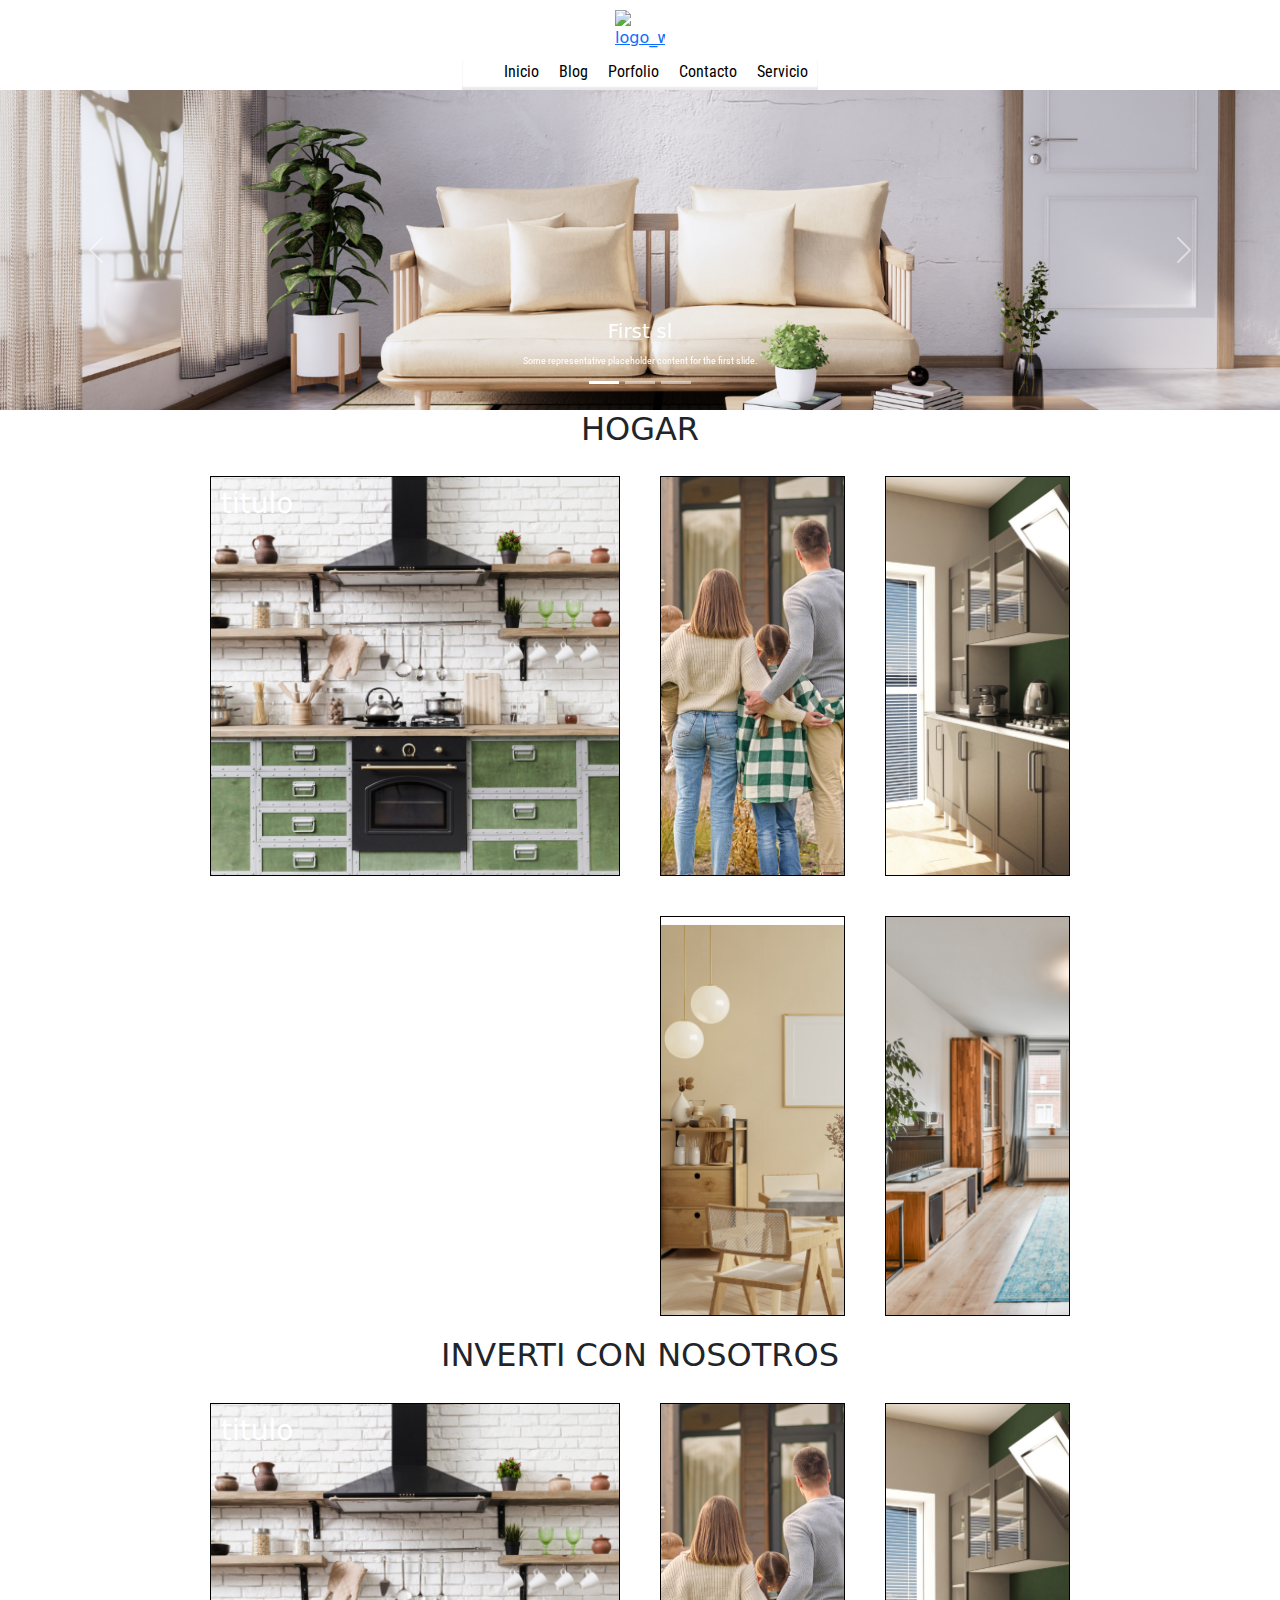
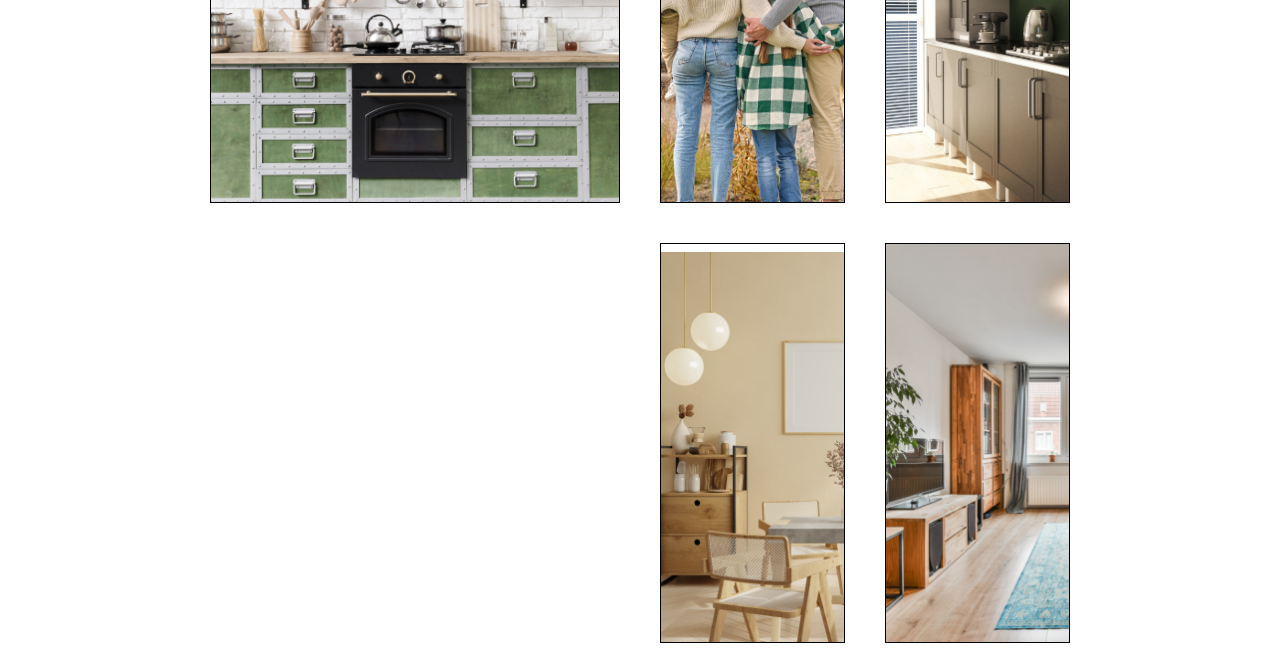
==== Index.html @ 20f2405d "Archivos de la segunda preentrega" ====
<!DOCTYPE html>
<html lang="en">
<head>
    <meta charset="UTF-8">
    <meta name="viewport" content="width=device-width, initial-scale=1.0">
    <link href="https://cdn.jsdelivr.net/npm/bootstrap@5.3.3/dist/css/bootstrap.min.css" rel="stylesheet" integrity="sha384-QWTKZyjpPEjISv5WaRU9OFeRpok6YctnYmDr5pNlyT2bRjXh0JMhjY6hW+ALEwIH" crossorigin="anonymous">
    <link rel="stylesheet" href="estilos.css">
    <title>Document</title>
</head>
<body>

  
    <nav class="navegacion"> 
      <a href="./Index.html" > <img  src="./Resourse/Logo.png" alt="logo_web" ></a>   
      <ul>
        <li><a href="./Index.html">Inicio</a></li>
        <li><a href="./Pages/blog.html">Blog</a></li>
        <li><a href="./Pages/porfolio.html">Porfolio</a></li>
        <li><a href="./Pages/contacto.html">Contacto</a></li>
        <li><a href="./Pages/servicios.html">Servicio</a></li>
       </ul>
       
    </nav>
    <div id="carouselExampleCaptions" class="carousel slide">
      <div class="carousel-indicators">
        <button type="button" data-bs-target="#carouselExampleCaptions" data-bs-slide-to="0" class="active" aria-current="true" aria-label="Slide 1"></button>
        <button type="button" data-bs-target="#carouselExampleCaptions" data-bs-slide-to="1" aria-label="Slide 2"></button>
        <button type="button" data-bs-target="#carouselExampleCaptions" data-bs-slide-to="2" aria-label="Slide 3"></button>
      </div>
      <div class="carousel-inner " >
        <div class="carousel-item active " >
          <img src="./Resourse/Diseño sin título.png" class="sliderTamaño" alt="...">
          <div class="carousel-caption d-none d-md-block">
            <h5>First sl</h5>
            <p>Some representative placeholder content for the first slide.</p>
          </div>
        </div>
        <div class="carousel-item">
          <img src="..." class="d-block w-100" alt="...">
          <div class="carousel-caption d-none d-md-block">
            <h5>Second slide label</h5>
            <p>Some representative placeholder content for the second slide.</p>
          </div>
        </div>
        <div class="carousel-item">
          <img src="..." class="d-block w-100" alt="...">
          <div class="carousel-caption d-none d-md-block">
            <h5>Third slide label</h5>
            <p>Some representative placeholder content for the third slide.</p>
          </div>
        </div>
      </div>
      <button class="carousel-control-prev" type="button" data-bs-target="#carouselExampleCaptions" data-bs-slide="prev">
        <span class="carousel-control-prev-icon" aria-hidden="true"></span>
        <span class="visually-hidden">Previous</span>
      </button>
      <button class="carousel-control-next" type="button" data-bs-target="#carouselExampleCaptions" data-bs-slide="next">
        <span class="carousel-control-next-icon" aria-hidden="true"></span>
        <span class="visually-hidden">Next</span>
      </button>
    </div>
    <h2 class="index-h2">HOGAR</h2>
    <section class="section1">     
      <article class="img-1">
        <h3>titulo</h3>
      </article>
      <article class="img-2">
      </article>
      <article class="img-3">
      </article>
      <article class="img-4">
      </article>
      <article class="img-5">
      </article>

    </section>
    <h2 class="index-h2">INVERTI CON NOSOTROS</h2>
    <section class="section1">     
      <article class="img-1">
        <h3>titulo</h3>
      </article>
      <article class="img-2">
      </article>
      <article class="img-3">
      </article>
      <article class="img-4">
      </article>
      <article class="img-5">
      </article>

    </section>
     

</body>

</html>
---- estilos.css ----
@import url('https://fonts.googleapis.com/css2?family=Roboto+Condensed:wght@100;300&display=swap');

* {
    margin: 0;
    padding: 0;
}

.navegacion {
    display: flex;
    flex-direction: column;
    align-items: center;
}

.navegacion ul {
    list-style: none;
    display: flex;
    align-items: center;
    margin-bottom: 0;
    flex-wrap: wrap;
    box-shadow: inset 0px -3px 2px 0px #00000017;
    justify-content: center;
}

.navegacion ul li {
    margin: 0 10px;
    margin-bottom: 6px;
}

.navegacion a {
    display: flex;
    justify-content: space-around;
}

.navegacion a img {
    width: 50px;
    margin: 10px;
}

.navegacion ul li a {
    font-family: "Roboto Condensed", sans-serif;
    text-decoration: none;
    color: black;
}

.sliderTamaño {
    width: 100%; /* Cambiado de max-width a width */
    margin: auto;
}

.index-h2{
    text-align: center;
}

h1 {
    font-size: 20px;
    text-align: center;
}

p {
    font-family: "Roboto Condensed", sans-serif;
    text-align: center;
    font-size: 10px;
    margin: 10px 2px 2px 2px;
}

.section1 {
    display: grid;
    grid-template-columns: 1fr;
    grid-template-rows: repeat(5, 400px);
    grid-template-areas:
        "img-1"
        "img-2"
        "img-3"
        "img-4"
        "img-5";
    max-width: 900px; /* Ajustado el ancho máximo al 100% para adaptarse al tamaño de la pantalla */
    margin: auto;

}
.img-1 {
    grid-area: img-1;
    background-image: url(./Resourse/5.png);
    background-size: cover;
    color: white;
}

.img-2 {
    grid-area: img-2;
    background-image: url(./Resourse/1.png);
    background-size: cover;
    color: white;
}

.img-3 {
    grid-area: img-3;
    background-image: url(./Resourse/2.png);
    background-size: cover;
    color: white;
}

.img-4 {
    grid-area: img-4;
    background-image: url(./Resourse/3.png);
    background-size: cover;
    color: white;
}

.img-5 {
    grid-area: img-5;
    background-image: url(./Resourse/4.png);
    background-size: cover;
    color: white;
}

article {
    border: 1px solid black;
    margin: 20px;
    padding: 10px;
    background-color: #ffffef;
}

/* Estrategia mobile first */
@media (min-width: 700px) {
    .section1 {  
        grid-template-columns: repeat(4, 1fr);
        grid-template-rows: 1fr; /* Cambiado a repeat(5, 1fr) para dispositivos más grandes */
        grid-template-areas:
        "img-1 img-1 img-2 img-3"
        "img-1 img-1 img-4 img-5";  /* Ajustado el diseño de las áreas para cinco columnas */
        
    }   
}
@media (min-width:700px){
    article{
        border: 1px solid black;
    margin: 20px;
    padding: 10px;
    background-color: #ffffef;
    height: 400px;
    background-size:cover;

    }
}
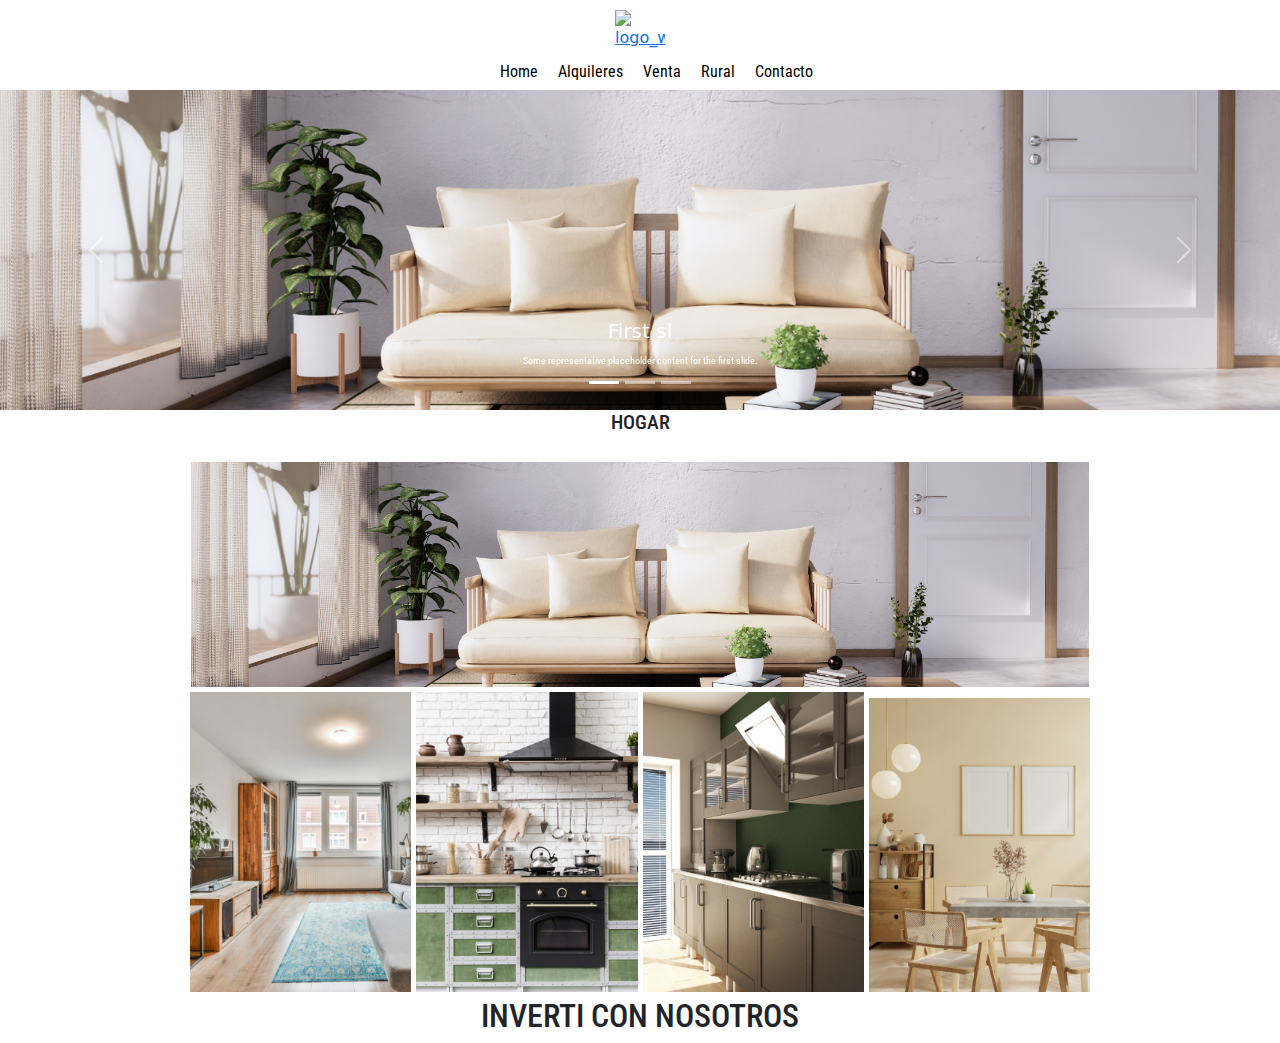
==== commit 12120815: "segunda-pre" ====
--- a/Index.html
+++ b/Index.html
@@ -8,19 +8,16 @@
     <title>Document</title>
 </head>
 <body>
-
-  
-    <nav class="navegacion"> 
+   <nav class="navegacion"> 
       <a href="./Index.html" > <img  src="./Resourse/Logo.png" alt="logo_web" ></a>   
       <ul>
-        <li><a href="./Index.html">Inicio</a></li>
-        <li><a href="./Pages/blog.html">Blog</a></li>
-        <li><a href="./Pages/porfolio.html">Porfolio</a></li>
+        <li><a href="./Index.html">Home</a></li>
+        <li><a href="./Pages/alquileres.html">Alquileres</a></li>
+        <li><a href="./Pages/Venta.html">Venta</a></li>
+        <li><a href="./Pages/Rural.html">Rural</a></li>
         <li><a href="./Pages/contacto.html">Contacto</a></li>
-        <li><a href="./Pages/servicios.html">Servicio</a></li>
-       </ul>
-       
-    </nav>
+     </ul>
+   </nav>
     <div id="carouselExampleCaptions" class="carousel slide">
       <div class="carousel-indicators">
         <button type="button" data-bs-target="#carouselExampleCaptions" data-bs-slide-to="0" class="active" aria-current="true" aria-label="Slide 1"></button>
@@ -59,10 +56,12 @@
         <span class="visually-hidden">Next</span>
       </button>
     </div>
-    <h2 class="index-h2">HOGAR</h2>
+    <h1 class="index-h2">HOGAR</h1>
+    <div class="grid">
+      <img src="./Resourse/Diseño sin título.png" alt="">
+    </div>
     <section class="section1">     
       <article class="img-1">
-        <h3>titulo</h3>
       </article>
       <article class="img-2">
       </article>
@@ -72,23 +71,9 @@
       </article>
       <article class="img-5">
       </article>
-
-    </section>
+   </section>
     <h2 class="index-h2">INVERTI CON NOSOTROS</h2>
-    <section class="section1">     
-      <article class="img-1">
-        <h3>titulo</h3>
-      </article>
-      <article class="img-2">
-      </article>
-      <article class="img-3">
-      </article>
-      <article class="img-4">
-      </article>
-      <article class="img-5">
-      </article>
-
-    </section>
+    <script src="https://cdn.jsdelivr.net/npm/bootstrap@5.3.3/dist/js/bootstrap.bundle.min.js" integrity="sha384-YvpcrYf0tY3lHB60NNkmXc5s9fDVZLESaAA55NDzOxhy9GkcIdslK1eN7N6jIeHz" crossorigin="anonymous"></script>
      
 
 </body>
--- a/estilos.css
+++ b/estilos.css
@@ -9,6 +9,7 @@
     display: flex;
     flex-direction: column;
     align-items: center;
+    
 }
 
 .navegacion ul {
@@ -17,8 +18,9 @@
     align-items: center;
     margin-bottom: 0;
     flex-wrap: wrap;
-    box-shadow: inset 0px -3px 2px 0px #00000017;
+    box-shadow: 0px 1px 2px 0px #00000017;
     justify-content: center;
+    width: 100vw;
 }
 
 .navegacion ul li {
@@ -49,6 +51,7 @@
 
 .index-h2{
     text-align: center;
+    font-family:"Roboto Condensed", sans-serif ;
 }
 
 h1 {
@@ -62,84 +65,148 @@
     font-size: 10px;
     margin: 10px 2px 2px 2px;
 }
+
+
 
 .section1 {
     display: grid;
     grid-template-columns: 1fr;
     grid-template-rows: repeat(5, 400px);
     grid-template-areas:
-        "img-1"
         "img-2"
         "img-3"
         "img-4"
         "img-5";
     max-width: 900px; /* Ajustado el ancho máximo al 100% para adaptarse al tamaño de la pantalla */
     margin: auto;
-
-}
-.img-1 {
-    grid-area: img-1;
-    background-image: url(./Resourse/5.png);
-    background-size: cover;
-    color: white;
+   
+}
+
+.grid{
+    display: none;
 }
 
 .img-2 {
     grid-area: img-2;
-    background-image: url(./Resourse/1.png);
-    background-size: cover;
-    color: white;
-}
+    color: white;
+    background-image: url(./Resourse/4.png);
+    background-size: cover;
+    
+}  
+  
 
 .img-3 {
     grid-area: img-3;
-    background-image: url(./Resourse/2.png);
-    background-size: cover;
-    color: white;
+    color: white;
+    background-image: url(./Resourse/5.png);
+    background-size: cover;
+    object-fit: cover;
+ 
+    
 }
 
 .img-4 {
     grid-area: img-4;
-    background-image: url(./Resourse/3.png);
-    background-size: cover;
-    color: white;
+    color: white;
+    background-image: url(./Resourse/2.png);
+    background-size: cover;
+    
 }
 
 .img-5 {
     grid-area: img-5;
-    background-image: url(./Resourse/4.png);
-    background-size: cover;
-    color: white;
-}
-
-article {
-    border: 1px solid black;
-    margin: 20px;
-    padding: 10px;
-    background-color: #ffffef;
+
+    color: white;
+    background-image: url(./Resourse/3.png);
+    background-size: cover;
+    
+}
+
+.formulario-contacto{
+    width: 350px;
+    margin: auto;
+}
+
+.main-venta{
+    margin: auto;
+   
+}
+.main-venta h1{
+    text-align: center;
+}
+
+.grilla-venta div{
+    display: flex;
+    justify-content: center;
+}
+.grilla-venta img{
+    width: 320px;
+    margin-top: 10px;
+}
+.video-iframe{
+    width: 320px;
+    display: flex;
+    margin: auto;
+    margin-top: 20px;
 }
 
 /* Estrategia mobile first */
-@media (min-width: 700px) {
-    .section1 {  
+@media (min-width: 768px) {
+    .section1 {
+        display: grid; 
         grid-template-columns: repeat(4, 1fr);
-        grid-template-rows: 1fr; /* Cambiado a repeat(5, 1fr) para dispositivos más grandes */
-        grid-template-areas:
-        "img-1 img-1 img-2 img-3"
-        "img-1 img-1 img-4 img-5";  /* Ajustado el diseño de las áreas para cinco columnas */
+        grid-template-rows: repeat(1, 300px);
+        gap: 5px;
+        grid-template-areas: 
+     "img-2 img-3 img-4 img-5"; 
+        /* max-width: 400px; */
         
-    }   
-}
-@media (min-width:700px){
-    article{
-        border: 1px solid black;
-    margin: 20px;
-    padding: 10px;
-    background-color: #ffffef;
-    height: 400px;
-    background-size:cover;
-
-    }
-}
-
-
+   
+}
+}
+
+@media (min-width:768px){
+  
+    .grid{
+        display: flex;
+        flex-direction: column;
+        align-items: center
+    }
+    .grid img{ 
+         width: 898px;
+         margin: 5px;
+         margin-top: 20px;
+    }
+   
+}
+@media(min-width:479px){
+    .grilla-venta{
+        display:grid;
+        grid-template-columns: repeat(3,1fr);
+        max-width: 630px;
+        margin: auto;
+       
+    }
+    .grilla-venta img{
+        max-width: 200px;
+    }
+    .main-venta{
+        min-width: 335px;
+    }
+}
+@media (min-width:479){
+    .h1-venta{
+        text-align: center;
+    }
+   
+}
+
+@media (min-width:479px){
+    .video-iframe{
+        width: 635px;
+        height: 350px;
+        margin-top: 20px;
+      
+    }
+}
+
